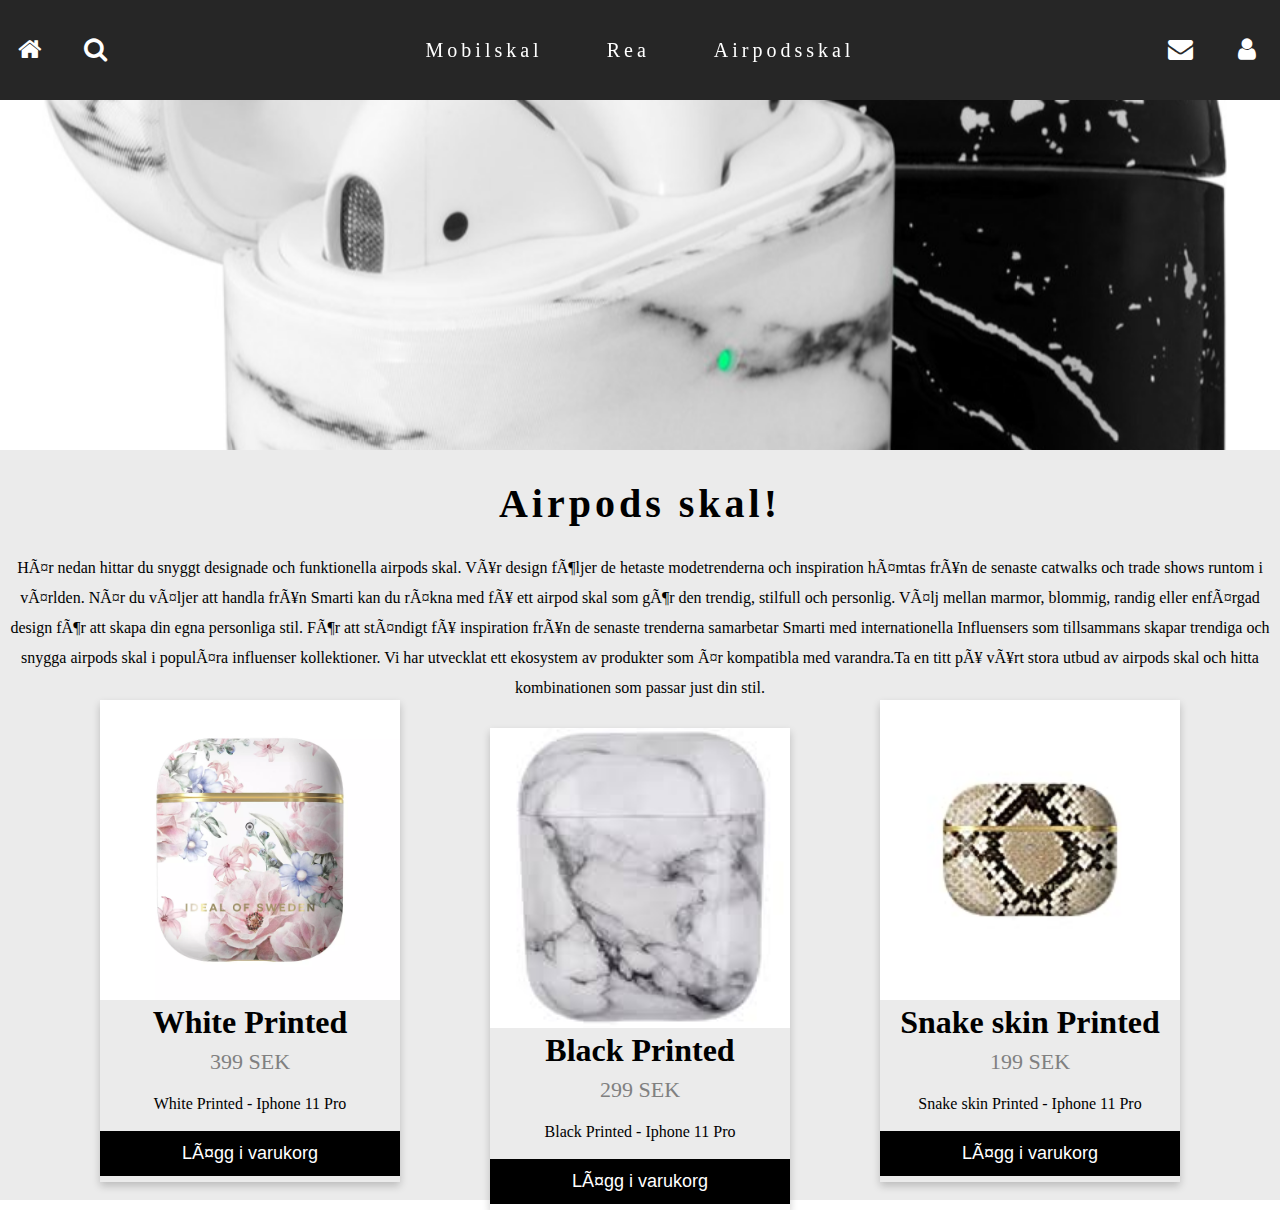
==== Airpodsskal.html @ d2d0c307 "Add files via upload" ====
<!DOCTYPE html>
<html lang="en">
<head>
	<!--Denna länkar ihop html med css. Airpodsskal.html = Airpodsskal.css-->
    <link rel="stylesheet" href="Airpodsskal.css"
	<meta charset="UTF-8">
    <meta name="viewport" content="width=device-width, initial-scale=1.0">
	<!--Använder sig av en stylesheet för att få ikonerna korrekta-->
    <link rel="stylesheet" href="https://cdnjs.cloudflare.com/ajax/libs/font-awesome/4.7.0/css/font-awesome.min.css">
	<!--Ändrar sidans namn-->
	<title>Airpods skal - Snygga skal till dina airpods</title>
</head>
<body>
	<!--Här börjar headern och navbaren på sidan-->
		<header>
        <navbar>
			<!--Här skapar vi en knapp för ikonerna på vänster sida-->
            <a class="" href="index.html"><i class="fa fa-fw fa-home"></i></a>
            <a href="#"><i class="fa fa-fw fa-search"></i></a>
        </navbar>
				<nav>
					<!--Här skapar vi så att när man klickar på tex Mobilskal ska man komma till mobilskal html.-->
					<a href="Mobilskal.html">Mobilskal</a> 
                    <a href="Rea.html">Rea</a> 
                    <a href="Airpodsskal.html">Airpodsskal</a> 
				</nav>
				<!--Skapar knappar för ikonerna på höger sida-->
				<icon>
					<a href="#"><i class="fa fa-fw fa-envelope"></i></a>
					<a href="#"><i class="fa fa-fw fa-user"></i></a>
				</icon>
		</header>
		<!--Här slutar header och navbar och här börjar istället banner area, vilket är bilden-->
		<div class="banner-area">
		</div>
		<!--Här börjar texten som finns i mitten vilket heter content area-->
		<div class="content-area">
			<div class="wrapper">
				<h2>Airpods skal!</h2>
				<p>Här nedan hittar du snyggt designade och funktionella airpods skal. 
                   Vår design följer de hetaste modetrenderna och inspiration hämtas från de senaste catwalks och trade shows runtom i världen. När du väljer att handla från Smarti kan du räkna med få ett airpod skal som gör den trendig, stilfull och personlig. Välj mellan marmor, blommig, randig eller enfärgad design för att skapa din egna personliga stil. För att ständigt få inspiration från de senaste trenderna samarbetar Smarti med internationella Influensers som tillsammans skapar trendiga och snygga airpods skal i populära influenser kollektioner.
                   Vi har utvecklat ett ekosystem av produkter som är kompatibla med varandra.Ta en titt på vårt stora utbud av airpods skal och hitta kombinationen som passar just din stil.
                </p>
			</div>
			<!--Här skapar vi en class som heter card vilket gör så att vi kan ha produkter på sidan.-->
			<!--Produkt 1-->
			<div class="card">
				<img src="Airpodsskal1.jpg" alt="Airpodsskal 1" style="width:100%">
				<h1>White Printed</h1>
				<p class="price">399 SEK</p>
				<p>White Printed - Iphone 11 Pro</p>
				<p><button>Lägg i varukorg</button></p>
			</div>
			<!--Produkt 2-->
			<div class="card2">
				<img src="Airpodsskal2.jpg" alt="Airpodsskal 2" style="width:100%">
				<h1>Black Printed</h1>
				<p class="price">299 SEK</p>
				<p>Black Printed - Iphone 11 Pro</p>
				<p><button>Lägg i varukorg</button></p>
			  </div>
			  <!--Produkt 3-->
			  <div class="card3">
				<img src="Airpodsskal3.jpg" alt="Airpodsskal 3" style="width:100%">
				<h1>Snake skin Printed</h1>
				<p class="price">199 SEK</p>
				<p>Snake skin Printed - Iphone 11 Pro</p>
				<p><button>Lägg i varukorg</button></p>
			  </div>
			  </div>
		</div>
	</div>
</body>
</html>
---- Airpodsskal.css ----
* {
	margin: 0;
	padding: 0;
}

/* Gör så att sidan blir centrerad*/
body {
	text-align: center;
}

/*Ändrar hur headern där uppe är */
header {
	height: 100px;
	background: #262626;
	width: 100%;
	z-index: 10;
	position: fixed;
}

/* Detta ändrar dem ikoner som finns på vänster sida */
navbar {
    float: left;
	line-height: 100px;
}

navbar a {
    text-decoration: none;
	font-family: poppins;
	letter-spacing: 4px;
	font-size: 25px;
	margin: 0 15px;
	color: #fff;
}

/* Detta ändrar dem ikoner som finns på höger sida */
icon {
    float: right;
	line-height: 100px;
}

icon a {
    text-decoration: none;
	font-family: poppins;
	letter-spacing: 4px;
	font-size: 25px;
	margin: 0 15px;
	color: #fff;
}

/*Detta ändrar hur navbar texten är */
nav {
	float: center;
	line-height: 100px;
	position: absolute;
    width: 100%;
    text-align: center;
}

nav a {
	text-decoration: none;
	font-family: poppins;
	letter-spacing: 4px;
	font-size: 20px;
	margin: 0 30px;
	color: #fff;
}

nav a {
    opacity: 1;
    position: relative;
  }

/*Detta är en animation för min navbar */
nav a::before {
    content: '';
    display: block;
    height: 5px;
    background: white;
    position: absolute;
    bottom: -.75em;
    left: 0;
    right: 0;
    transform: scale(0, 1);
    transition: transform ease-in-out 250ms;
  }

  nav a:hover::before {
    transform: scale(1,1);
  }

/* Ändrar bilden i mitten */
.banner-area {
	width: 100%;
	height: 500px;
	position: fixed;
	top: 100px;
	background-image: url(Airpodsskal.jpeg);
	-webkit-background-size: cover;
	background-size: cover;
	background-position: center center;
}
/* Detta ändrar rubriken som finns i mitten ungefär*/
.banner-area h2 {
	padding-top: 8%;
	font-size: 70px;
	font-family: poppins;
	text-transform: uppercase;
	color: #fff;
}

/* Gör en content area */
.content-area {
	width: 100%;
	position: relative;
	top: 450px;
	background: #ebebeb;
	height: 750px;
}

/* Ändra texten i mitten */
.content-area h2 {
	font-family: poppins;
	letter-spacing: 4px;
	padding-top: 30px;
	font-size: 40px;
	margin: 0;
}
/* Ändrar den lilla texten i mitten */
.content-area p {
	padding: 2% 0px;
	font-family: poppins;
	line-height: 30px;
}

/* Detta är för produkten till vänster */
.card {
	position: absolute; 
    flex-direction: column; 
    top: 250px; 
    left: 100px; 
    box-shadow: 0 4px 8px 0 rgba(0, 0, 0, 0.2); 
    max-width: 300px; 
    margin: auto; 
    text-align: center; 
    font-family: poppins;
  }
  
  /* Detta hantera knappen */
  .card button {
	border: none;
	outline: 0;
	padding: 12px;
	color: white;
	background-color: #000;
	text-align: center;
	cursor: pointer;
	width: 100%;
	font-size: 18px;
  }

  /* Detta är för produkten i mitten */
  .card2 {
	position: center; 
    flex-direction: column; 
    top: 500px; 
    left: 200px; 
    box-shadow: 0 4px 8px 0 rgba(0, 0, 0, 0.2); 
    max-width: 300px; 
    margin: auto; 
    text-align: center; 
    font-family: poppins;
  }

  /* Detta hantera knappen */
  .card2 button {
	border: none;
	outline: 0;
	padding: 12px;
	color: white;
	background-color: #000;
	text-align: center;
	cursor: pointer;
	width: 100%;
	font-size: 18px;
  }

  /* Detta är för produkten till höger */
  .card3 {
	position: absolute; 
      flex-direction: column; 
      top: 250px; 
      right: 100px; 
      box-shadow: 0 4px 8px 0 rgba(0, 0, 0, 0.2); 
      max-width: 300px; 
	  width: 100%;
      margin: auto;
      text-align: center; 
      font-family: poppins; 
  }
  
  /* Detta hantera knappen */
  .card3 button {
	border: none;
	outline: 0;
	padding: 12px;
	color: white;
	background-color: #000;
	text-align: center;
	cursor: pointer;
	width: 100%;
	font-size: 18px;
  }

  /* Detta hanterar vilken färg och hurt stort det ska vara på texten */
  .price {
	color: grey;
	font-size: 22px;
  }

  .card button:hover {
	opacity: 0.7;
  }

  /* Media screen är den som är högst upp, och det är här du gör så att sidan blir responsiv*/
  @media screen and (max-width: 800px) {
    .navbar a {
      float: none;
      display: block;
    }
  }
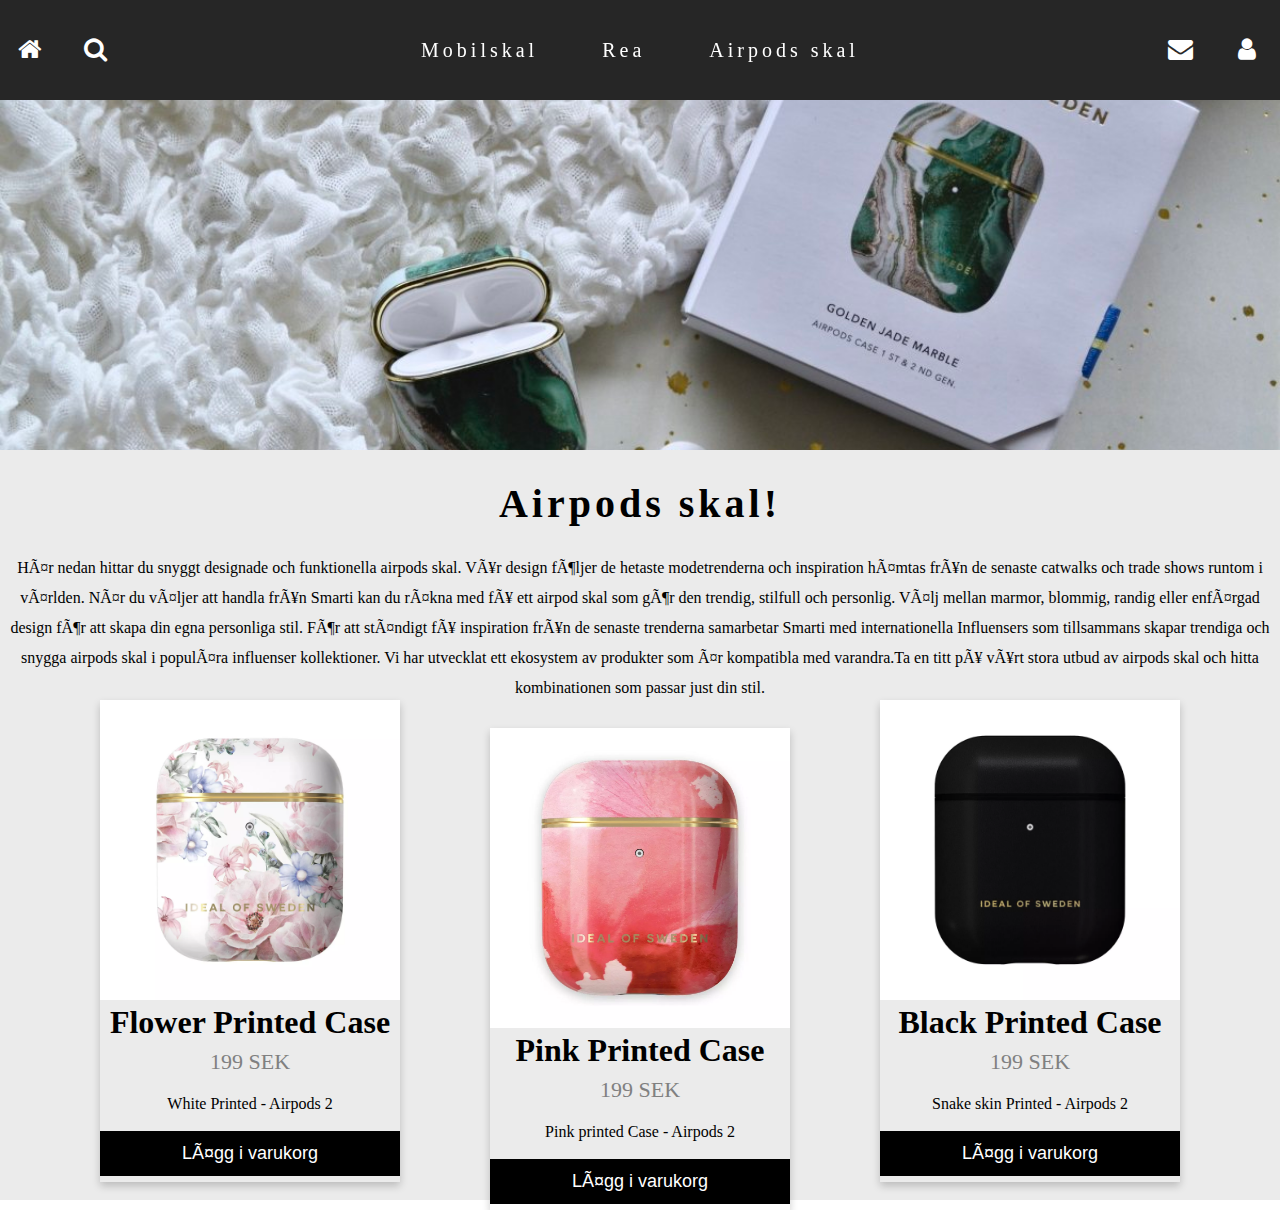
==== commit a3f9bfa4: "Add files via upload" ====
--- a/Airpodsskal.html
+++ b/Airpodsskal.html
@@ -22,7 +22,7 @@
 					<!--Här skapar vi så att när man klickar på tex Mobilskal ska man komma till mobilskal html.-->
 					<a href="Mobilskal.html">Mobilskal</a> 
                     <a href="Rea.html">Rea</a> 
-                    <a href="Airpodsskal.html">Airpodsskal</a> 
+                    <a href="Airpodsskal.html">Airpods skal</a> 
 				</nav>
 				<!--Skapar knappar för ikonerna på höger sida-->
 				<icon>
@@ -46,25 +46,25 @@
 			<!--Produkt 1-->
 			<div class="card">
 				<img src="Airpodsskal1.jpg" alt="Airpodsskal 1" style="width:100%">
-				<h1>White Printed</h1>
-				<p class="price">399 SEK</p>
-				<p>White Printed - Iphone 11 Pro</p>
+				<h1>Flower Printed Case</h1>
+				<p class="price">199 SEK</p>
+				<p>White Printed - Airpods 2</p>
 				<p><button>Lägg i varukorg</button></p>
 			</div>
 			<!--Produkt 2-->
 			<div class="card2">
 				<img src="Airpodsskal2.jpg" alt="Airpodsskal 2" style="width:100%">
-				<h1>Black Printed</h1>
-				<p class="price">299 SEK</p>
-				<p>Black Printed - Iphone 11 Pro</p>
+				<h1>Pink Printed Case</h1>
+				<p class="price">199 SEK</p>
+				<p>Pink printed Case - Airpods 2</p>
 				<p><button>Lägg i varukorg</button></p>
 			  </div>
 			  <!--Produkt 3-->
 			  <div class="card3">
 				<img src="Airpodsskal3.jpg" alt="Airpodsskal 3" style="width:100%">
-				<h1>Snake skin Printed</h1>
+				<h1>Black Printed Case</h1>
 				<p class="price">199 SEK</p>
-				<p>Snake skin Printed - Iphone 11 Pro</p>
+				<p>Snake skin Printed - Airpods 2</p>
 				<p><button>Lägg i varukorg</button></p>
 			  </div>
 			  </div>
--- a/Airpodsskal.css
+++ b/Airpodsskal.css
@@ -94,7 +94,7 @@
 	height: 500px;
 	position: fixed;
 	top: 100px;
-	background-image: url(Airpodsskal.jpeg);
+	background-image: url(Airpods.jpg);
 	-webkit-background-size: cover;
 	background-size: cover;
 	background-position: center center;
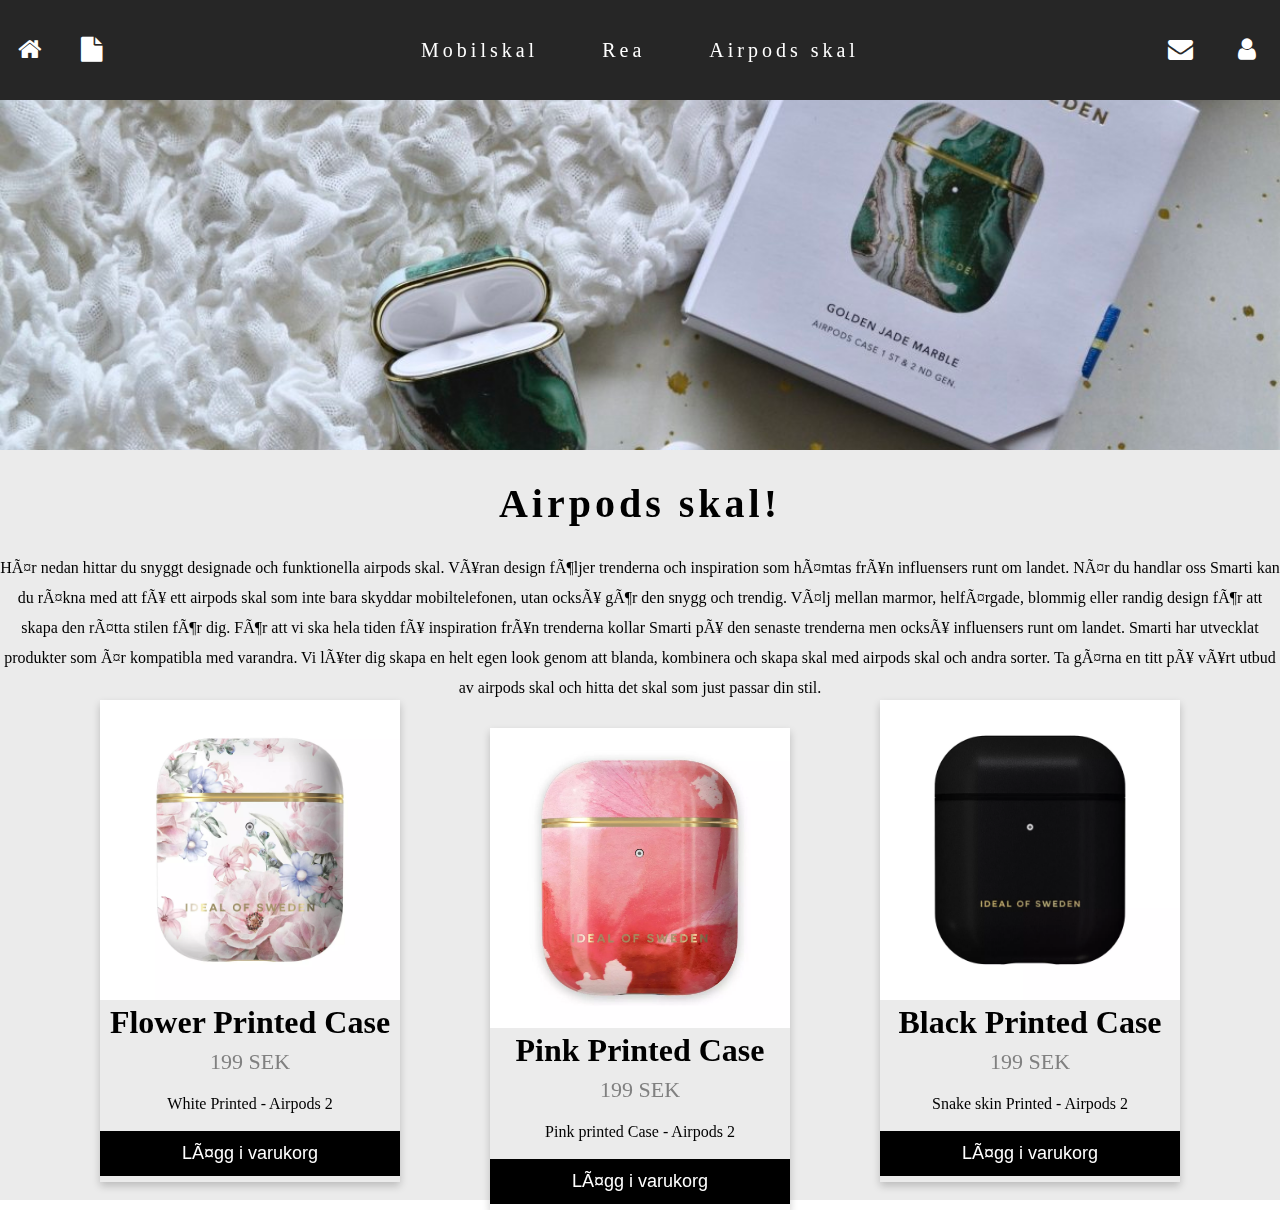
==== commit a3f87b17: "Add files via upload" ====
--- a/Airpodsskal.html
+++ b/Airpodsskal.html
@@ -16,7 +16,7 @@
         <navbar>
 			<!--Här skapar vi en knapp för ikonerna på vänster sida-->
             <a class="" href="index.html"><i class="fa fa-fw fa-home"></i></a>
-            <a href="#"><i class="fa fa-fw fa-search"></i></a>
+            <a href="#"><i class="fa fa-file"></i></a>
         </navbar>
 				<nav>
 					<!--Här skapar vi så att när man klickar på tex Mobilskal ska man komma till mobilskal html.-->
@@ -38,8 +38,8 @@
 			<div class="wrapper">
 				<h2>Airpods skal!</h2>
 				<p>Här nedan hittar du snyggt designade och funktionella airpods skal. 
-                   Vår design följer de hetaste modetrenderna och inspiration hämtas från de senaste catwalks och trade shows runtom i världen. När du väljer att handla från Smarti kan du räkna med få ett airpod skal som gör den trendig, stilfull och personlig. Välj mellan marmor, blommig, randig eller enfärgad design för att skapa din egna personliga stil. För att ständigt få inspiration från de senaste trenderna samarbetar Smarti med internationella Influensers som tillsammans skapar trendiga och snygga airpods skal i populära influenser kollektioner.
-                   Vi har utvecklat ett ekosystem av produkter som är kompatibla med varandra.Ta en titt på vårt stora utbud av airpods skal och hitta kombinationen som passar just din stil.
+				   Våran design följer trenderna och inspiration som hämtas från influensers runt om landet. När du handlar oss Smarti kan du räkna med att få ett airpods skal som inte bara skyddar mobiltelefonen, utan också gör den snygg och trendig. Välj mellan marmor, helfärgade, blommig eller randig design för att skapa den rätta stilen för dig. För att vi ska hela tiden få inspiration från trenderna kollar Smarti på den senaste trenderna men också influensers runt om landet.
+				   Smarti har utvecklat produkter som är kompatibla med varandra. Vi låter dig skapa en helt egen look genom att blanda, kombinera och skapa skal med airpods skal och andra sorter. Ta gärna en titt på vårt utbud av airpods skal och hitta det skal som just passar din stil.
                 </p>
 			</div>
 			<!--Här skapar vi en class som heter card vilket gör så att vi kan ha produkter på sidan.-->
